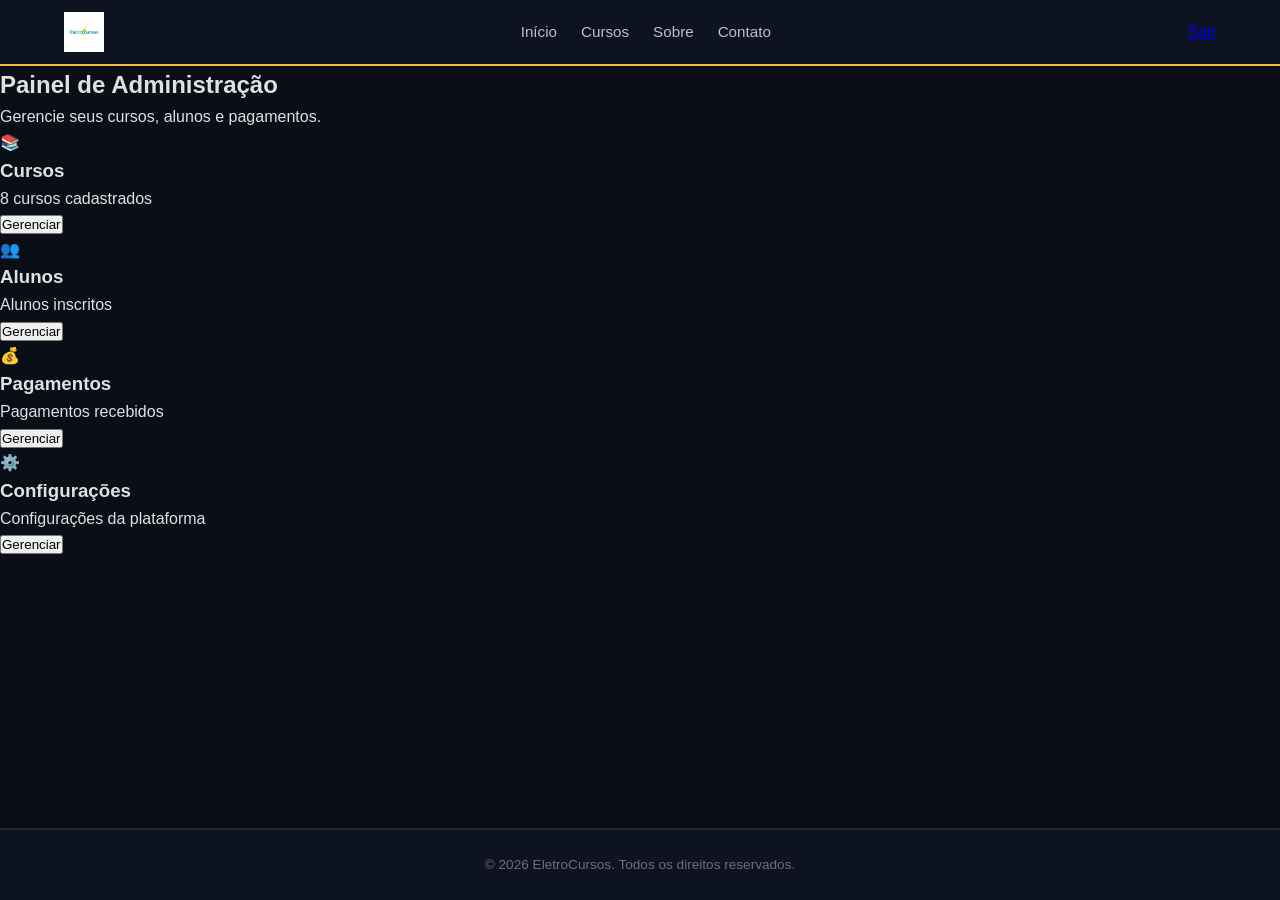
==== admin.html @ fb89b050 "Update admin.html" ====
<!DOCTYPE html>
<html lang="pt-br">
<head>
    <meta charset="UTF-8">
    <meta name="viewport" content="width=device-width, initial-scale=1.0">
    <title>Painel Admin - EletroCursos</title>
    <link rel="icon" href="images/EletroCurso.ico" type="image/x-icon">
    <link rel="stylesheet" href="css/style.css">
</head>
<body>
    <header class="header">
        <nav class="navbar">
            <a href="index.html" class="logo">
                <img src="images/EletroCurso.png" alt="EletroCursos">
            </a>
            <ul class="nav-links">
                <li><a href="index.html">Início</a></li>
                <li><a href="cursos.html">Cursos</a></li>
                <li><a href="sobre.html">Sobre</a></li>
                <li><a href="contato.html">Contato</a></li>
            </ul>
            <a href="#" class="btn-sair" id="btn-sair" onclick="sair()">Sair</a>
        </nav>
    </header>

    <main>
        <section class="pagina-admin">
            <div class="admin-header">
                <h1>Painel de Administração</h1>
                <p>Gerencie seus cursos, alunos e pagamentos.</p>
            </div>

            <div class="admin-grid">
                <div class="admin-card">
                    <div class="admin-icone">📚</div>
                    <h3>Cursos</h3>
                    <p>8 cursos cadastrados</p>
                    <button class="btn-admin" onclick="alert('Funcionalidade em desenvolvimento!')">Gerenciar</button>
                </div>

                <div class="admin-card">
                    <div class="admin-icone">👥</div>
                    <h3>Alunos</h3>
                    <p>Alunos inscritos</p>
                    <button class="btn-admin" onclick="alert('Funcionalidade em desenvolvimento!')">Gerenciar</button>
                </div>

                <div class="admin-card">
                    <div class="admin-icone">💰</div>
                    <h3>Pagamentos</h3>
                    <p>Pagamentos recebidos</p>
                    <button class="btn-admin" onclick="alert('Funcionalidade em desenvolvimento!')">Gerenciar</button>
                </div>

                <div class="admin-card">
                    <div class="admin-icone">⚙️</div>
                    <h3>Configurações</h3>
                    <p>Configurações da plataforma</p>
                    <button class="btn-admin" onclick="alert('Funcionalidade em desenvolvimento!')">Gerenciar</button>
                </div>
            </div>
        </section>
    </main>

    <footer class="footer">
        <p>&copy; 2026 EletroCursos. Todos os direitos reservados.</p>
    </footer>

    <script src="js/script.js"></script>
</body>
</html>
---- css/style.css ----
* {
    margin: 0;
    padding: 0;
    box-sizing: border-box;
}

body {
    font-family: 'Segoe UI', Tahoma, Geneva, Verdana, sans-serif;
    background-color: #0a0e17;
    color: #e0e0e0;
    line-height: 1.6;
    display: flex;
    flex-direction: column;
    min-height: 100vh;
}

/* ==================== HEADER ==================== */
.header {
    background-color: #0d1321;
    border-bottom: 2px solid #f0c040;
    position: sticky;
    top: 0;
    z-index: 100;
}

.navbar {
    max-width: 1200px;
    margin: 0 auto;
    padding: 0.75rem 1.5rem;
    display: flex;
    align-items: center;
    justify-content: space-between;
    flex-wrap: wrap;
    gap: 1rem;
}

.logo {
    display: flex;
    align-items: center;
}

.logo img {
    height: 40px;
    display: flex;
    align-items: center;
}

.nav-links {
    display: flex;
    align-items: center;
    list-style: none;
    gap: 1.5rem;
    flex-wrap: wrap;
}

.nav-links a {
    color: #c0c0c0;
    text-decoration: none;
    font-weight: 500;
    font-size: 0.95rem;
    transition: color 0.3s;
    display: flex;
    align-items: center;
}

.nav-links a:hover,
.nav-links a.ativo {
    color: #f0c040;
}

.btn-entrar {
    display: flex;
    align-items: center;
    justify-content: center;
    background: transparent;
    color: #f0c040;
    border: 2px solid #f0c040;
    padding: 0.5rem 1.25rem;
    border-radius: 6px;
    text-decoration: none;
    font-weight: 600;
    font-size: 0.9rem;
    transition: all 0.3s;
    white-space: nowrap;
}

.btn-entrar:hover {
    background: #f0c040;
    color: #0d1321;
}

/* ==================== MAIN ==================== */
main {
    flex: 1;
    display: flex;
    flex-direction: column;
}

/* ==================== HERO ==================== */
.hero {
    background: linear-gradient(135deg, #0d1321 0%, #1a2744 50%, #0d1321 100%);
    padding: 5rem 1.5rem;
    border-bottom: 2px solid #f0c040;
    display: flex;
    align-items: center;
    justify-content: center;
}

.hero-content {
    max-width: 700px;
    display: flex;
    flex-direction: column;
    align-items: center;
    text-align: center;
    gap: 1rem;
}

.hero h1 {
    font-size: clamp(1.8rem, 5vw, 2.8rem);
    color: #f0c040;
}

.hero p {
    font-size: clamp(1rem, 2.5vw, 1.2rem);
    color: #b0b0b0;
}

.btn-hero {
    display: flex;
    align-items: center;
    justify-content: center;
    background: #f0c040;
    color: #0d1321;
    padding: 0.75rem 2rem;
    border-radius: 6px;
    text-decoration: none;
    font-weight: 700;
    font-size: 1rem;
    transition: all 0.3s;
    margin-top: 1rem;
}

.btn-hero:hover {
    background: #ffd866;
    transform: translateY(-2px);
}

/* ==================== SEÇÕES ==================== */
.destaques,
.pagina-cursos {
    max-width: 1200px;
    width: 100%;
    margin: 0 auto;
    padding: 3rem 1.5rem;
    display: flex;
    flex-direction: column;
}

.destaques h2 {
    text-align: center;
    font-size: clamp(1.5rem, 4vw, 2rem);
    color: #f0c040;
    margin-bottom: 2.5rem;
}

/* ==================== GRID DE CURSOS ==================== */
.cursos-grid,
.cursos-grid-full {
    display: grid;
    grid-template-columns: repeat(auto-fit, minmax(280px, 1fr));
    gap: 1.5rem;
}

.card-curso {
    background: #111827;
    border: 1px solid #1e293b;
    border-radius: 12px;
    padding: 1.5rem;
    transition: all 0.3s;
    display: flex;
    flex-direction: column;
    gap: 0.75rem;
}

.card-curso:hover {
    border-color: #f0c040;
    transform: translateY(-4px);
    box-shadow: 0 8px 30px rgba(240, 192, 64, 0.1);
}

.tag {
    display: flex;
    align-items: center;
    justify-content: center;
    background: #1a2744;
    color: #f0c040;
    font-size: 0.7rem;
    font-weight: 700;
    text-transform: uppercase;
    letter-spacing: 1px;
    padding: 0.25rem 0.75rem;
    border-radius: 20px;
    width: fit-content;
}

.card-curso h3 {
    color: #ffffff;
    font-size: 1.15rem;
}

.card-curso p {
    color: #a0a0a0;
    font-size: 0.9rem;
    flex: 1;
}

.card-info {
    display: flex;
    align-items: center;
    gap: 1rem;
    font-size: 0.8rem;
    color: #808080;
}

.btn-curso {
    display: flex;
    align-items: center;
    color: #f0c040;
    text-decoration: none;
    font-weight: 600;
    font-size: 0.9rem;
    transition: color 0.3s;
    margin-top: auto;
}

.btn-curso:hover {
    color: #ffd866;
}

/* ==================== PÁGINA DE CURSOS ==================== */
.pagina-cursos-header {
    display: flex;
    flex-direction: column;
    align-items: center;
    text-align: center;
    gap: 0.5rem;
    margin-bottom: 2.5rem;
}

.pagina-cursos-header h1 {
    font-size: clamp(1.8rem, 5vw, 2.5rem);
    color: #f0c040;
}

.pagina-cursos-header p {
    color: #a0a0a0;
    font-size: 1rem;
}

/* ==================== FILTROS ==================== */
.filtros {
    display: flex;
    align-items: center;
    justify-content: center;
    flex-wrap: wrap;
    gap: 0.5rem;
    margin-bottom: 2.5rem;
}

.filtro-btn {
    display: flex;
    align-items: center;
    justify-content: center;
    background: #111827;
    color: #c0c0c0;
    border: 1px solid #1e293b;
    padding: 0.45rem 1rem;
    border-radius: 20px;
    cursor: pointer;
    font-size: 0.8rem;
    font-weight: 500;
    transition: all 0.3s;
}

.filtro-btn:hover {
    border-color: #f0c040;
    color: #f0c040;
}

.filtro-btn.ativo {
    background: #f0c040;
    color: #0d1321;
    border-color: #f0c040;
    font-weight: 700;
}

/* ==================== FOOTER ==================== */
.footer {
    background: #0d1321;
    border-top: 2px solid #1e293b;
    display: flex;
    align-items: center;
    justify-content: center;
    padding: 1.5rem;
    color: #707070;
    font-size: 0.85rem;
    margin-top: auto;
}

/* ==================== RESPONSIVIDADE ==================== */

/* Tablet */
@media (max-width: 768px) {
    .navbar {
        justify-content: center;
    }

    .nav-links {
        gap: 1rem;
    }

    .nav-links a {
        font-size: 0.85rem;
    }

    .hero {
        padding: 3rem 1.25rem;
    }

    .cursos-grid,
    .cursos-grid-full {
        grid-template-columns: repeat(auto-fit, minmax(240px, 1fr));
        gap: 1rem;
    }

    .card-curso {
        padding: 1.25rem;
    }

    .destaques,
    .pagina-cursos {
        padding: 2rem 1rem;
    }
}

/* Mobile */
@media (max-width: 480px) {
    .navbar {
        flex-direction: column;
        gap: 0.75rem;
    }

    .logo img {
        height: 32px;
    }

    .nav-links {
        gap: 0.75rem;
    }

    .nav-links a {
        font-size: 0.8rem;
    }

    .btn-entrar {
        font-size: 0.8rem;
        padding: 0.4rem 1rem;
    }

    .hero {
        padding: 2.5rem 1rem;
    }

    .hero-content {
        gap: 0.75rem;
    }

    .hero h1 {
        font-size: 1.5rem;
    }

    .hero p {
        font-size: 0.9rem;
    }

    .btn-hero {
        font-size: 0.9rem;
        padding: 0.6rem 1.5rem;
    }

    .cursos-grid,
    .cursos-grid-full {
        grid-template-columns: 1fr;
        gap: 1rem;
    }

    .card-curso {
        padding: 1.25rem;
        gap: 0.5rem;
    }

    .card-curso h3 {
        font-size: 1.05rem;
    }

    .card-curso p {
        font-size: 0.85rem;
    }

    .filtros {
        gap: 0.4rem;
    }

    .filtro-btn {
        font-size: 0.75rem;
        padding: 0.35rem 0.85rem;
    }

    .pagina-cursos-header h1 {
        font-size: 1.5rem;
    }

    .pagina-cursos-header p {
        font-size: 0.9rem;
    }

    .footer {
        font-size: 0.75rem;
        padding: 1.25rem;
    }
}

/* ==================== PÁGINA SOBRE ==================== */
.pagina-sobre {
    max-width: 1200px;
    width: 100%;
    margin: 0 auto;
    padding: 3rem 1.5rem;
    display: flex;
    flex-direction: column;
    gap: 3rem;
}

.sobre-header {
    display: flex;
    flex-direction: column;
    align-items: center;
    text-align: center;
    gap: 0.5rem;
}

.sobre-header h1 {
    font-size: clamp(1.8rem, 5vw, 2.5rem);
    color: #f0c040;
}

.sobre-header p {
    color: #a0a0a0;
    font-size: 1rem;
}

.sobre-grid {
    display: grid;
    grid-template-columns: repeat(auto-fit, minmax(280px, 1fr));
    gap: 1.5rem;
}

.sobre-card {
    background: #111827;
    border: 1px solid #1e293b;
    border-radius: 12px;
    padding: 2rem;
    display: flex;
    flex-direction: column;
    align-items: center;
    text-align: center;
    gap: 1rem;
    transition: all 0.3s;
}

.sobre-card:hover {
    border-color: #f0c040;
    transform: translateY(-4px);
    box-shadow: 0 8px 30px rgba(240, 192, 64, 0.1);
}

.sobre-icone {
    font-size: 2.5rem;
    display: flex;
    align-items: center;
    justify-content: center;
    width: 80px;
    height: 80px;
    background: #1a2744;
    border-radius: 50%;
}

.sobre-card h3 {
    color: #f0c040;
    font-size: 1.2rem;
}

.sobre-card p {
    color: #a0a0a0;
    font-size: 0.9rem;
    line-height: 1.7;
}

.sobre-diferenciais {
    display: flex;
    flex-direction: column;
    align-items: center;
    gap: 2rem;
}

.sobre-diferenciais h2 {
    color: #f0c040;
    font-size: clamp(1.5rem, 4vw, 2rem);
    text-align: center;
}

.diferenciais-grid {
    display: grid;
    grid-template-columns: repeat(auto-fit, minmax(280px, 1fr));
    gap: 1rem;
    width: 100%;
}

.diferencial-item {
    background: #111827;
    border: 1px solid #1e293b;
    border-radius: 10px;
    padding: 1.25rem;
    display: flex;
    align-items: center;
    gap: 0.75rem;
    transition: all 0.3s;
}

.diferencial-item:hover {
    border-color: #f0c040;
}

.diferencial-item span {
    font-size: 1.2rem;
    display: flex;
    align-items: center;
}

.diferencial-item p {
    color: #c0c0c0;
    font-size: 0.9rem;
}

/* ==================== PÁGINA CONTATO ==================== */
.pagina-contato {
    max-width: 1200px;
    width: 100%;
    margin: 0 auto;
    padding: 3rem 1.5rem;
    display: flex;
    flex-direction: column;
    gap: 3rem;
}

.contato-header {
    display: flex;
    flex-direction: column;
    align-items: center;
    text-align: center;
    gap: 0.5rem;
}

.contato-header h1 {
    font-size: clamp(1.8rem, 5vw, 2.5rem);
    color: #f0c040;
}

.contato-header p {
    color: #a0a0a0;
    font-size: 1rem;
}

.contato-grid {
    display: grid;
    grid-template-columns: repeat(auto-fit, minmax(280px, 1fr));
    gap: 2rem;
    max-width: 700px;
    margin: 0 auto;
    width: 100%;
}

.contato-card {
    background: #111827;
    border: 1px solid #1e293b;
    border-radius: 12px;
    padding: 2.5rem 2rem;
    display: flex;
    flex-direction: column;
    align-items: center;
    text-align: center;
    gap: 1rem;
    text-decoration: none;
    transition: all 0.3s;
}

.contato-card:hover {
    border-color: #f0c040;
    transform: translateY(-4px);
    box-shadow: 0 8px 30px rgba(240, 192, 64, 0.15);
}

.contato-icone {
    display: flex;
    align-items: center;
    justify-content: center;
    width: 80px;
    height: 80px;
    background: #1a2744;
    border-radius: 50%;
    color: #f0c040;
    transition: all 0.3s;
}

.contato-card:hover .contato-icone {
    background: #f0c040;
    color: #0d1321;
}

.contato-card h3 {
    color: #ffffff;
    font-size: 1.2rem;
}

.contato-card p {
    color: #808080;
    font-size: 0.9rem;
}

.contato-link {
    color: #f0c040;
    font-weight: 600;
    font-size: 0.85rem;
    transition: color 0.3s;
}

.contato-card:hover .contato-link {
    color: #ffd866;
}
/* ==================== PÁGINA ENTRAR/CADASTRO ==================== */
.pagina-auth {
    max-width: 500px;
    width: 100%;
    margin: 0 auto;
    padding: 3rem 1.5rem;
    display: flex;
    flex-direction: column;
}

.auth-container {
    background: #111827;
    border: 1px solid #1e293b;
    border-radius: 12px;
    padding: 2rem;
    display: flex;
    flex-direction: column;
    gap: 2rem;
}

.auth-tabs {
    display: flex;
    gap: 0;
    border-bottom: 2px solid #1e293b;
}

.auth-tab {
    flex: 1;
    background: transparent;
    color: #808080;
    border: none;
    padding: 0.75rem;
    font-size: 0.95rem;
    font-weight: 600;
    cursor: pointer;
    transition: all 0.3s;
    border-bottom: 2px solid transparent;
    margin-bottom: -2px;
}

.auth-tab:hover {
    color: #c0c0c0;
}

.auth-tab.ativo {
    color: #f0c040;
    border-bottom-color: #f0c040;
}

.auth-form {
    display: flex;
    flex-direction: column;
    gap: 1.25rem;
}

.auth-form.hidden {
    display: none;
}

.form-group {
    display: flex;
    flex-direction: column;
    gap: 0.4rem;
}

.form-group label {
    color: #c0c0c0;
    font-size: 0.85rem;
    font-weight: 600;
}

.form-group input {
    background: #0a0e17;
    border: 1px solid #1e293b;
    border-radius: 8px;
    padding: 0.75rem 1rem;
    color: #e0e0e0;
    font-size: 0.9rem;
    transition: all 0.3s;
}

.form-group input:focus {
    outline: none;
    border-color: #f0c040;
    box-shadow: 0 0 0 3px rgba(240, 192, 64, 0.1);
}

.form-group input::placeholder {
    color: #505050;
}

.btn-auth {
    background: #f0c040;
    color: #0d1321;
    border: none;
    padding: 0.75rem;
    border-radius: 8px;
    font-size: 1rem;
    font-weight: 700;
    cursor: pointer;
    transition: all 0.3s;
    margin-top: 0.5rem;
}

.btn-auth:hover {
    background: #ffd866;
    transform: translateY(-2px);
}

.auth-info {
    text-align: center;
    color: #606060;
    font-size: 0.8rem;
    margin-top: -0.25rem;
}

/* ==================== PÁGINA PAGAMENTO ==================== */
.pagina-pagamento {
    max-width: 600px;
    width: 100%;
    margin: 0 auto;
    padding: 3rem 1.5rem;
    display: flex;
    flex-direction: column;
    gap: 2rem;
}

.pagamento-header {
    display: flex;
    flex-direction: column;
    align-items: center;
    text-align: center;
    gap: 0.5rem;
}

.pagamento-header h1 {
    font-size: clamp(1.8rem, 5vw, 2.5rem);
    color: #f0c040;
}

.pagamento-header p {
    color: #a0a0a0;
    font-size: 1rem;
}

.pagamento-container {
    display: flex;
    flex-direction: column;
}

.pagamento-card {
    background: #111827;
    border: 1px solid #1e293b;
    border-radius: 12px;
    padding: 2rem;
    display: flex;
    flex-direction: column;
    align-items: center;
    gap: 2rem;
}

/* Preço */
.preco-destaque {
    display: flex;
    flex-direction: column;
    align-items: center;
    gap: 0.25rem;
}

.preco-moeda {
    font-size: 1.2rem;
    color: #808080;
    font-weight: 500;
}

.preco-valor {
    font-size: 3.5rem;
    font-weight: 800;
    color: #f0c040;
    line-height: 1;
}

.preco-info {
    font-size: 0.85rem;
    color: #808080;
}

/* QR Code */
.qr-code-container {
    display: flex;
    flex-direction: column;
    align-items: center;
    gap: 1rem;
    background: #0a0e17;
    padding: 2rem;
    border-radius: 12px;
    border: 1px solid #1e293b;
    width: 100%;
}

.qr-code-img {
    width: 200px;
    height: 200px;
    border-radius: 8px;
    background: white;
    padding: 0.5rem;
}

.qr-code-instrucao {
    color: #808080;
    font-size: 0.85rem;
    text-align: center;
    max-width: 300px;
}

/* Código PIX */
.pix-copia-cola {
    display: flex;
    flex-direction: column;
    gap: 0.75rem;
    width: 100%;
}

.pix-label {
    color: #c0c0c0;
    font-size: 0.85rem;
    font-weight: 600;
}

.pix-codigo-container {
    display: flex;
    gap: 0.5rem;
}

.pix-codigo {
    flex: 1;
    background: #0a0e17;
    border: 1px solid #1e293b;
    border-radius: 8px;
    padding: 0.75rem;
    color: #808080;
    font-size: 0.7rem;
    word-break: break-all;
    font-family: 'Courier New', monospace;
    overflow-wrap: break-word;
}

.btn-copiar {
    background: #1a2744;
    color: #f0c040;
    border: 1px solid #f0c040;
    padding: 0.5rem 1rem;
    border-radius: 8px;
    cursor: pointer;
    font-size: 0.85rem;
    font-weight: 600;
    transition: all 0.3s;
    white-space: nowrap;
}

.btn-copiar:hover {
    background: #f0c040;
    color: #0d1321;
}

.btn-copiar.copiado {
    background: #22c55e;
    border-color: #22c55e;
    color: white;
}

/* Info */
.pagamento-info {
    display: flex;
    flex-direction: column;
    align-items: center;
    gap: 0.5rem;
    text-align: center;
}

.pagamento-info p {
    color: #606060;
    font-size: 0.85rem;
}

.pagamento-duvida a {
    color: #f0c040;
    text-decoration: none;
    font-weight: 600;
}

.pagamento-duvida a:hover {
    color: #ffd866;
}
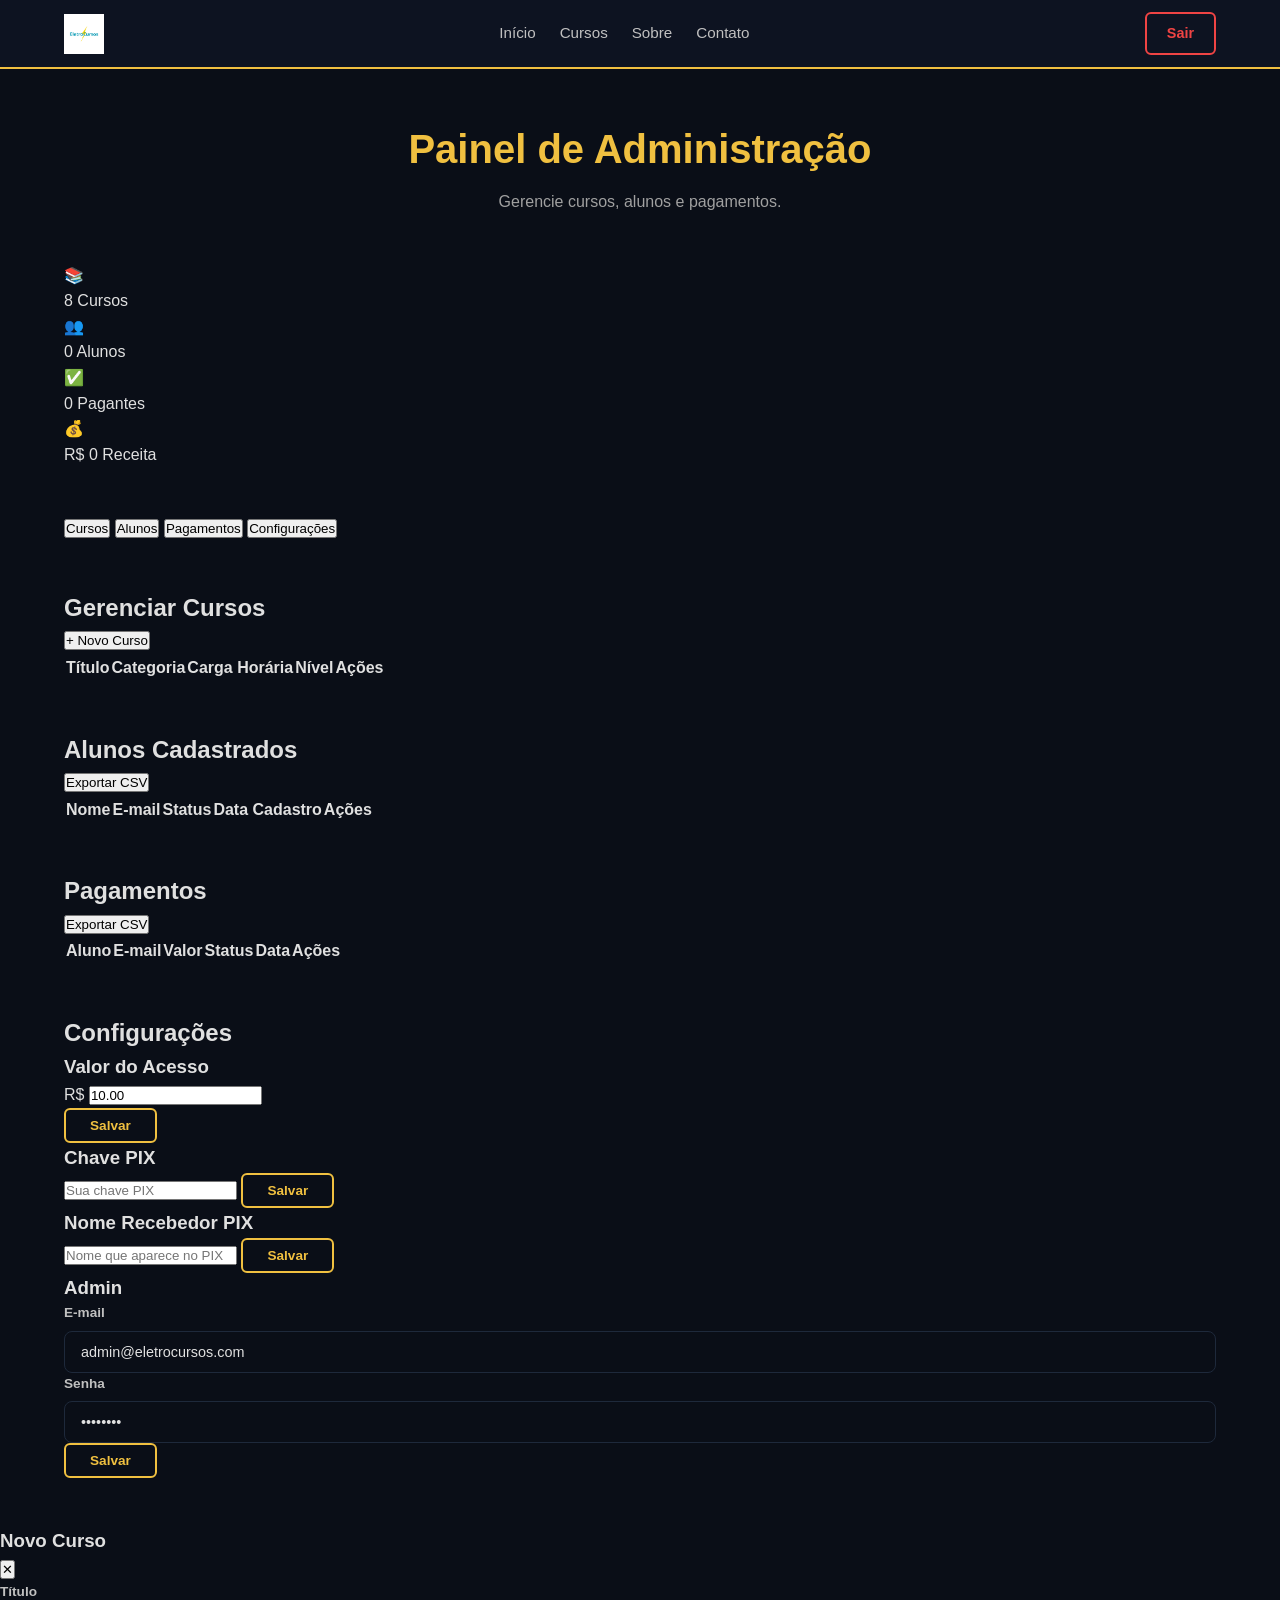
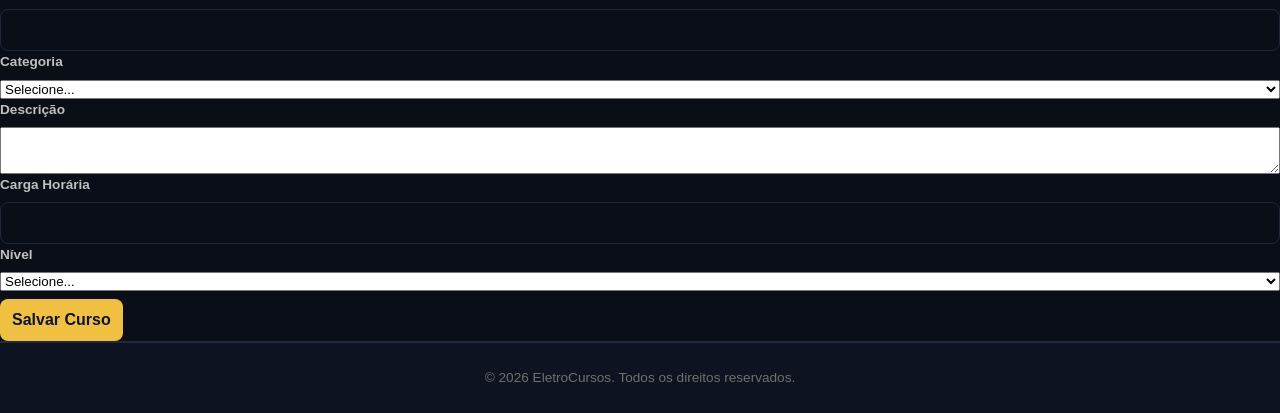
==== commit eba0ab03: "Update admin.html" ====
--- a/admin.html
+++ b/admin.html
@@ -19,7 +19,7 @@
                 <li><a href="sobre.html">Sobre</a></li>
                 <li><a href="contato.html">Contato</a></li>
             </ul>
-            <a href="#" class="btn-sair" id="btn-sair" onclick="sair()">Sair</a>
+            <a href="#" class="btn-sair" onclick="sair()">Sair</a>
         </nav>
     </header>
 
@@ -27,40 +27,203 @@
         <section class="pagina-admin">
             <div class="admin-header">
                 <h1>Painel de Administração</h1>
-                <p>Gerencie seus cursos, alunos e pagamentos.</p>
-            </div>
-
-            <div class="admin-grid">
-                <div class="admin-card">
-                    <div class="admin-icone">📚</div>
-                    <h3>Cursos</h3>
-                    <p>8 cursos cadastrados</p>
-                    <button class="btn-admin" onclick="alert('Funcionalidade em desenvolvimento!')">Gerenciar</button>
-                </div>
-
-                <div class="admin-card">
-                    <div class="admin-icone">👥</div>
-                    <h3>Alunos</h3>
-                    <p>Alunos inscritos</p>
-                    <button class="btn-admin" onclick="alert('Funcionalidade em desenvolvimento!')">Gerenciar</button>
-                </div>
-
-                <div class="admin-card">
-                    <div class="admin-icone">💰</div>
-                    <h3>Pagamentos</h3>
-                    <p>Pagamentos recebidos</p>
-                    <button class="btn-admin" onclick="alert('Funcionalidade em desenvolvimento!')">Gerenciar</button>
-                </div>
-
-                <div class="admin-card">
-                    <div class="admin-icone">⚙️</div>
-                    <h3>Configurações</h3>
-                    <p>Configurações da plataforma</p>
-                    <button class="btn-admin" onclick="alert('Funcionalidade em desenvolvimento!')">Gerenciar</button>
+                <p>Gerencie cursos, alunos e pagamentos.</p>
+            </div>
+
+            <!-- Dashboard -->
+            <div class="admin-dashboard" id="admin-dashboard">
+                <div class="dash-card">
+                    <div class="dash-icone">📚</div>
+                    <div class="dash-info">
+                        <span class="dash-numero" id="total-cursos">8</span>
+                        <span class="dash-label">Cursos</span>
+                    </div>
+                </div>
+                <div class="dash-card">
+                    <div class="dash-icone">👥</div>
+                    <div class="dash-info">
+                        <span class="dash-numero" id="total-alunos">0</span>
+                        <span class="dash-label">Alunos</span>
+                    </div>
+                </div>
+                <div class="dash-card">
+                    <div class="dash-icone">✅</div>
+                    <div class="dash-info">
+                        <span class="dash-numero" id="total-pagos">0</span>
+                        <span class="dash-label">Pagantes</span>
+                    </div>
+                </div>
+                <div class="dash-card">
+                    <div class="dash-icone">💰</div>
+                    <div class="dash-info">
+                        <span class="dash-numero" id="total-receita">R$ 0</span>
+                        <span class="dash-label">Receita</span>
+                    </div>
+                </div>
+            </div>
+
+            <!-- Tabs Admin -->
+            <div class="admin-tabs">
+                <button class="admin-tab ativo" onclick="mostrarSecao('cursos')">Cursos</button>
+                <button class="admin-tab" onclick="mostrarSecao('alunos')">Alunos</button>
+                <button class="admin-tab" onclick="mostrarSecao('pagamentos')">Pagamentos</button>
+                <button class="admin-tab" onclick="mostrarSecao('config')">Configurações</button>
+            </div>
+
+            <!-- Seção Cursos -->
+            <div class="admin-secao" id="secao-cursos">
+                <div class="secao-header">
+                    <h2>Gerenciar Cursos</h2>
+                    <button class="btn-add" onclick="abrirModalCurso()">+ Novo Curso</button>
+                </div>
+                <div class="tabela-container">
+                    <table class="tabela-admin">
+                        <thead>
+                            <tr>
+                                <th>Título</th>
+                                <th>Categoria</th>
+                                <th>Carga Horária</th>
+                                <th>Nível</th>
+                                <th>Ações</th>
+                            </tr>
+                        </thead>
+                        <tbody id="tabela-cursos"></tbody>
+                    </table>
+                </div>
+            </div>
+
+            <!-- Seção Alunos -->
+            <div class="admin-secao hidden" id="secao-alunos">
+                <div class="secao-header">
+                    <h2>Alunos Cadastrados</h2>
+                    <button class="btn-add" onclick="exportarAlunos()">Exportar CSV</button>
+                </div>
+                <div class="tabela-container">
+                    <table class="tabela-admin">
+                        <thead>
+                            <tr>
+                                <th>Nome</th>
+                                <th>E-mail</th>
+                                <th>Status</th>
+                                <th>Data Cadastro</th>
+                                <th>Ações</th>
+                            </tr>
+                        </thead>
+                        <tbody id="tabela-alunos"></tbody>
+                    </table>
+                </div>
+            </div>
+
+            <!-- Seção Pagamentos -->
+            <div class="admin-secao hidden" id="secao-pagamentos">
+                <div class="secao-header">
+                    <h2>Pagamentos</h2>
+                    <button class="btn-add" onclick="exportarPagamentos()">Exportar CSV</button>
+                </div>
+                <div class="tabela-container">
+                    <table class="tabela-admin">
+                        <thead>
+                            <tr>
+                                <th>Aluno</th>
+                                <th>E-mail</th>
+                                <th>Valor</th>
+                                <th>Status</th>
+                                <th>Data</th>
+                                <th>Ações</th>
+                            </tr>
+                        </thead>
+                        <tbody id="tabela-pagamentos"></tbody>
+                    </table>
+                </div>
+            </div>
+
+            <!-- Seção Configurações -->
+            <div class="admin-secao hidden" id="secao-config">
+                <div class="secao-header">
+                    <h2>Configurações</h2>
+                </div>
+                <div class="config-grid">
+                    <div class="config-card">
+                        <h3>Valor do Acesso</h3>
+                        <div class="config-input-group">
+                            <span>R$</span>
+                            <input type="number" id="config-valor" value="10.00" step="0.01" min="0">
+                        </div>
+                        <button class="btn-admin" onclick="salvarConfig()">Salvar</button>
+                    </div>
+                    <div class="config-card">
+                        <h3>Chave PIX</h3>
+                        <input type="text" id="config-chave-pix" placeholder="Sua chave PIX">
+                        <button class="btn-admin" onclick="salvarConfig()">Salvar</button>
+                    </div>
+                    <div class="config-card">
+                        <h3>Nome Recebedor PIX</h3>
+                        <input type="text" id="config-nome-pix" placeholder="Nome que aparece no PIX">
+                        <button class="btn-admin" onclick="salvarConfig()">Salvar</button>
+                    </div>
+                    <div class="config-card">
+                        <h3>Admin</h3>
+                        <div class="form-group">
+                            <label>E-mail</label>
+                            <input type="email" id="config-admin-email" value="admin@eletrocursos.com">
+                        </div>
+                        <div class="form-group">
+                            <label>Senha</label>
+                            <input type="password" id="config-admin-senha" value="admin123">
+                        </div>
+                        <button class="btn-admin" onclick="salvarConfig()">Salvar</button>
+                    </div>
                 </div>
             </div>
         </section>
     </main>
+
+    <!-- Modal Curso -->
+    <div class="modal-overlay hidden" id="modal-curso">
+        <div class="modal">
+            <div class="modal-header">
+                <h3 id="modal-titulo">Novo Curso</h3>
+                <button class="modal-fechar" onclick="fecharModalCurso()">✕</button>
+            </div>
+            <form id="form-curso" onsubmit="salvarCurso(event)">
+                <input type="hidden" id="curso-id">
+                <div class="form-group">
+                    <label>Título</label>
+                    <input type="text" id="curso-titulo" required>
+                </div>
+                <div class="form-group">
+                    <label>Categoria</label>
+                    <select id="curso-categoria" required>
+                        <option value="">Selecione...</option>
+                        <option value="elétrica">Elétrica</option>
+                        <option value="eletrônica">Eletrônica</option>
+                        <option value="industrial">Industrial</option>
+                        <option value="energia-solar">Energia Solar</option>
+                    </select>
+                </div>
+                <div class="form-group">
+                    <label>Descrição</label>
+                    <textarea id="curso-descricao" rows="3" required></textarea>
+                </div>
+                <div class="form-row">
+                    <div class="form-group">
+                        <label>Carga Horária</label>
+                        <input type="number" id="curso-carga" min="1" required>
+                    </div>
+                    <div class="form-group">
+                        <label>Nível</label>
+                        <select id="curso-nivel" required>
+                            <option value="">Selecione...</option>
+                            <option value="Iniciante">Iniciante</option>
+                            <option value="Intermediário">Intermediário</option>
+                            <option value="Avançado">Avançado</option>
+                        </select>
+                    </div>
+                </div>
+                <button type="submit" class="btn-auth">Salvar Curso</button>
+            </form>
+        </div>
+    </div>
 
     <footer class="footer">
         <p>&copy; 2026 EletroCursos. Todos os direitos reservados.</p>
--- a/css/style.css
+++ b/css/style.css
@@ -87,6 +87,28 @@
 .btn-entrar:hover {
     background: #f0c040;
     color: #0d1321;
+}
+
+.btn-sair {
+    display: flex;
+    align-items: center;
+    justify-content: center;
+    background: transparent;
+    color: #ef4444;
+    border: 2px solid #ef4444;
+    padding: 0.5rem 1.25rem;
+    border-radius: 6px;
+    text-decoration: none;
+    font-weight: 600;
+    font-size: 0.9rem;
+    transition: all 0.3s;
+    white-space: nowrap;
+    cursor: pointer;
+}
+
+.btn-sair:hover {
+    background: #ef4444;
+    color: #ffffff;
 }
 
 /* ==================== MAIN ==================== */
@@ -294,142 +316,6 @@
     font-weight: 700;
 }
 
-/* ==================== FOOTER ==================== */
-.footer {
-    background: #0d1321;
-    border-top: 2px solid #1e293b;
-    display: flex;
-    align-items: center;
-    justify-content: center;
-    padding: 1.5rem;
-    color: #707070;
-    font-size: 0.85rem;
-    margin-top: auto;
-}
-
-/* ==================== RESPONSIVIDADE ==================== */
-
-/* Tablet */
-@media (max-width: 768px) {
-    .navbar {
-        justify-content: center;
-    }
-
-    .nav-links {
-        gap: 1rem;
-    }
-
-    .nav-links a {
-        font-size: 0.85rem;
-    }
-
-    .hero {
-        padding: 3rem 1.25rem;
-    }
-
-    .cursos-grid,
-    .cursos-grid-full {
-        grid-template-columns: repeat(auto-fit, minmax(240px, 1fr));
-        gap: 1rem;
-    }
-
-    .card-curso {
-        padding: 1.25rem;
-    }
-
-    .destaques,
-    .pagina-cursos {
-        padding: 2rem 1rem;
-    }
-}
-
-/* Mobile */
-@media (max-width: 480px) {
-    .navbar {
-        flex-direction: column;
-        gap: 0.75rem;
-    }
-
-    .logo img {
-        height: 32px;
-    }
-
-    .nav-links {
-        gap: 0.75rem;
-    }
-
-    .nav-links a {
-        font-size: 0.8rem;
-    }
-
-    .btn-entrar {
-        font-size: 0.8rem;
-        padding: 0.4rem 1rem;
-    }
-
-    .hero {
-        padding: 2.5rem 1rem;
-    }
-
-    .hero-content {
-        gap: 0.75rem;
-    }
-
-    .hero h1 {
-        font-size: 1.5rem;
-    }
-
-    .hero p {
-        font-size: 0.9rem;
-    }
-
-    .btn-hero {
-        font-size: 0.9rem;
-        padding: 0.6rem 1.5rem;
-    }
-
-    .cursos-grid,
-    .cursos-grid-full {
-        grid-template-columns: 1fr;
-        gap: 1rem;
-    }
-
-    .card-curso {
-        padding: 1.25rem;
-        gap: 0.5rem;
-    }
-
-    .card-curso h3 {
-        font-size: 1.05rem;
-    }
-
-    .card-curso p {
-        font-size: 0.85rem;
-    }
-
-    .filtros {
-        gap: 0.4rem;
-    }
-
-    .filtro-btn {
-        font-size: 0.75rem;
-        padding: 0.35rem 0.85rem;
-    }
-
-    .pagina-cursos-header h1 {
-        font-size: 1.5rem;
-    }
-
-    .pagina-cursos-header p {
-        font-size: 0.9rem;
-    }
-
-    .footer {
-        font-size: 0.75rem;
-        padding: 1.25rem;
-    }
-}
-
 /* ==================== PÁGINA SOBRE ==================== */
 .pagina-sobre {
     max-width: 1200px;
@@ -647,6 +533,7 @@
 .contato-card:hover .contato-link {
     color: #ffd866;
 }
+
 /* ==================== PÁGINA ENTRAR/CADASTRO ==================== */
 .pagina-auth {
     max-width: 500px;
@@ -808,7 +695,6 @@
     gap: 2rem;
 }
 
-/* Preço */
 .preco-destaque {
     display: flex;
     flex-direction: column;
@@ -834,7 +720,6 @@
     color: #808080;
 }
 
-/* QR Code */
 .qr-code-container {
     display: flex;
     flex-direction: column;
@@ -862,7 +747,6 @@
     max-width: 300px;
 }
 
-/* Código PIX */
 .pix-copia-cola {
     display: flex;
     flex-direction: column;
@@ -918,7 +802,6 @@
     color: white;
 }
 
-/* Info */
 .pagamento-info {
     display: flex;
     flex-direction: column;
@@ -941,3 +824,229 @@
 .pagamento-duvida a:hover {
     color: #ffd866;
 }
+
+/* ==================== PÁGINA ADMIN ==================== */
+.pagina-admin {
+    max-width: 1200px;
+    width: 100%;
+    margin: 0 auto;
+    padding: 3rem 1.5rem;
+    display: flex;
+    flex-direction: column;
+    gap: 3rem;
+}
+
+.admin-header {
+    display: flex;
+    flex-direction: column;
+    align-items: center;
+    text-align: center;
+    gap: 0.5rem;
+}
+
+.admin-header h1 {
+    font-size: clamp(1.8rem, 5vw, 2.5rem);
+    color: #f0c040;
+}
+
+.admin-header p {
+    color: #a0a0a0;
+    font-size: 1rem;
+}
+
+.admin-grid {
+    display: grid;
+    grid-template-columns: repeat(auto-fit, minmax(250px, 1fr));
+    gap: 1.5rem;
+}
+
+.admin-card {
+    background: #111827;
+    border: 1px solid #1e293b;
+    border-radius: 12px;
+    padding: 2rem;
+    display: flex;
+    flex-direction: column;
+    align-items: center;
+    text-align: center;
+    gap: 1rem;
+    transition: all 0.3s;
+}
+
+.admin-card:hover {
+    border-color: #f0c040;
+    transform: translateY(-4px);
+    box-shadow: 0 8px 30px rgba(240, 192, 64, 0.1);
+}
+
+.admin-icone {
+    font-size: 2.5rem;
+    display: flex;
+    align-items: center;
+    justify-content: center;
+    width: 80px;
+    height: 80px;
+    background: #1a2744;
+    border-radius: 50%;
+}
+
+.admin-card h3 {
+    color: #ffffff;
+    font-size: 1.2rem;
+}
+
+.admin-card p {
+    color: #808080;
+    font-size: 0.9rem;
+}
+
+.btn-admin {
+    background: transparent;
+    color: #f0c040;
+    border: 2px solid #f0c040;
+    padding: 0.5rem 1.5rem;
+    border-radius: 6px;
+    cursor: pointer;
+    font-size: 0.85rem;
+    font-weight: 600;
+    transition: all 0.3s;
+    margin-top: auto;
+}
+
+.btn-admin:hover {
+    background: #f0c040;
+    color: #0d1321;
+}
+
+/* ==================== FOOTER ==================== */
+.footer {
+    background: #0d1321;
+    border-top: 2px solid #1e293b;
+    display: flex;
+    align-items: center;
+    justify-content: center;
+    padding: 1.5rem;
+    color: #707070;
+    font-size: 0.85rem;
+    margin-top: auto;
+}
+
+/* ==================== RESPONSIVIDADE ==================== */
+@media (max-width: 768px) {
+    .navbar {
+        justify-content: center;
+    }
+
+    .nav-links {
+        gap: 1rem;
+    }
+
+    .nav-links a {
+        font-size: 0.85rem;
+    }
+
+    .hero {
+        padding: 3rem 1.25rem;
+    }
+
+    .cursos-grid,
+    .cursos-grid-full {
+        grid-template-columns: repeat(auto-fit, minmax(240px, 1fr));
+        gap: 1rem;
+    }
+
+    .card-curso {
+        padding: 1.25rem;
+    }
+
+    .destaques,
+    .pagina-cursos {
+        padding: 2rem 1rem;
+    }
+}
+
+@media (max-width: 480px) {
+    .navbar {
+        flex-direction: column;
+        gap: 0.75rem;
+    }
+
+    .logo img {
+        height: 32px;
+    }
+
+    .nav-links {
+        gap: 0.75rem;
+    }
+
+    .nav-links a {
+        font-size: 0.8rem;
+    }
+
+    .btn-entrar {
+        font-size: 0.8rem;
+        padding: 0.4rem 1rem;
+    }
+
+    .hero {
+        padding: 2.5rem 1rem;
+    }
+
+    .hero-content {
+        gap: 0.75rem;
+    }
+
+    .hero h1 {
+        font-size: 1.5rem;
+    }
+
+    .hero p {
+        font-size: 0.9rem;
+    }
+
+    .btn-hero {
+        font-size: 0.9rem;
+        padding: 0.6rem 1.5rem;
+    }
+
+    .cursos-grid,
+    .cursos-grid-full {
+        grid-template-columns: 1fr;
+        gap: 1rem;
+    }
+
+    .card-curso {
+        padding: 1.25rem;
+        gap: 0.5rem;
+    }
+
+    .card-curso h3 {
+        font-size: 1.05rem;
+    }
+
+    .card-curso p {
+        font-size: 0.85rem;
+    }
+
+    .filtros {
+        gap: 0.4rem;
+    }
+
+    .filtro-btn {
+        font-size: 0.75rem;
+        padding: 0.35rem 0.85rem;
+    }
+
+    .pagina-cursos-header h1 {
+        font-size: 1.5rem;
+    }
+
+    .pagina-cursos-header p {
+        font-size: 0.9rem;
+    }
+
+    .footer {
+        font-size: 0.75rem;
+        padding: 1.25rem;
+    }
+}
